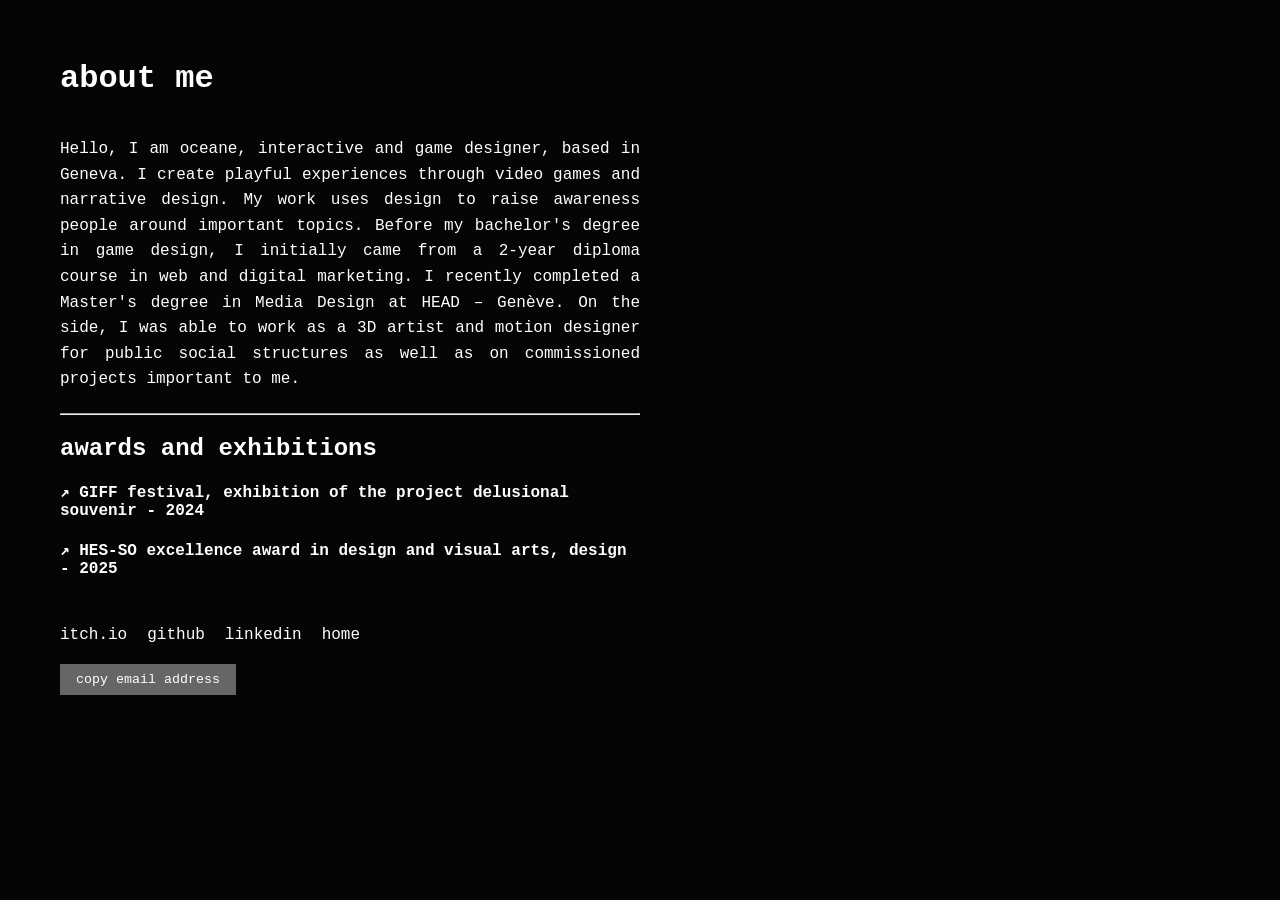
==== about.html @ 1f79263a "Create about.html" ====
<!DOCTYPE html>
<html lang="en">
<head>
  <meta charset="UTF-8">
  <title>Portfolio</title>
  <style>
    html, body {
      margin: 0;
      padding: 0;
      background: #111;
      color: white;
      font-family: 'Courier New', monospace;
      overflow: hidden;
    }

    canvas {
      position: absolute;
      top: 0;
      left: 0;
      z-index: 0;
    }

    .content {
      position: relative;
      z-index: 1;
      padding: 60px;
      display: flex;
      justify-content: space-between;
    }

    .left-column {
      max-width: 50%;
    }

    h1, p {
      margin: 0 0 20px 0;
    }

    .bio-text {
      max-width: 600px;
      text-align: justify;
      margin-top: 40px;
      line-height: 1.6;
    }

    .project-link {
      color: white;
      text-decoration: none;
      font-weight: bold;
      transition: color 0.2s ease;
      cursor: pointer;
    }

    .project-link:hover {
      color: #6aff00;
      text-decoration: none;
    }

    .project-block {
      display: block;
      margin-bottom: 20px;
    }

    .socials {
      display: flex;
      flex-wrap: wrap;
      gap: 20px;
      margin-top: 10px;
    }

    .socials a {
      text-decoration: none;
      color: white;
      transition: color 0.2s ease;
    }

    .socials a:hover {
      color: #aaf;
    }

    .email-button {
      margin-top: 20px;
      background: #666;
      color: white;
      border: none;
      padding: 8px 16px;
      font-family: inherit;
      cursor: pointer;
    }

    #preview {
      width: 400px;
      height: 300px;
      background-size: cover;
      background-position: center;
      opacity: 0;
      transition: opacity 0.3s ease;
    }
  </style>
</head>
<body>
  <canvas id="laserCanvas"></canvas>

  <div class="content">
    <div class="left-column">
      <h1>about me</h1>
      <p class="bio-text">
        Hello, I am oceane, interactive and game designer, based in Geneva. I create playful experiences through video games and narrative design. My work uses design to raise awareness people around important topics.

        Before my bachelor's degree in game design, I initially came from a 2-year diploma course in web and digital marketing. I recently completed a Master's degree in Media Design at HEAD – Genève.

        On the side, I was able to work as a 3D artist and motion designer for public social structures as well as on commissioned projects important to me.
      </p>
      <HR>
      <h2>awards and exhibitions</h2>
      <a href="https://www.giff.ch/film/delusional-souvenirs/" target="_blank" class="project-link project-block">↗ GIFF festival, exhibition of the project delusional souvenir - 2024</a>
      <a href="https://www.hesge.ch/head/projet/diplomes-2025-laureat-e-x-s-des-programmes-master" target="_blank" class="project-link project-block">↗ HES-SO excellence award in design and visual arts, design - 2025</a>
       <br>

      <div class="socials">
        <a href="https://oceanesrt.itch.io/" target="_blank">itch.io</a>
        <a href="https://github.com/oserratr" target="_blank">github</a>
        <a href="https://www.linkedin.com/in/oceane-serrat/" target="_blank">linkedin</a>
        <a href="/portfolio2025/index.html">home</a>
      </div>

      <button class="email-button" onclick="copyEmail()">copy email address</button>
    </div>

    <div id="preview"></div>
  </div>

  <script>
    function copyEmail() {
      navigator.clipboard.writeText("oceane.srt77@gmail.com");
    }

    const preview = document.getElementById('preview');
    const links = document.querySelectorAll('.project-link');

    links.forEach(link => {
      link.addEventListener('mouseenter', () => {
        const img = link.dataset.image;
        preview.style.backgroundImage = `url(${img})`;
        preview.style.opacity = 1;
      });
      link.addEventListener('mouseleave', () => {
        preview.style.opacity = 0;
      });
    });

    const canvas = document.getElementById('laserCanvas');
    const ctx = canvas.getContext('2d');
    canvas.width = window.innerWidth;
    canvas.height = window.innerHeight;

    let points = [];

    window.addEventListener('resize', () => {
      canvas.width = window.innerWidth;
      canvas.height = window.innerHeight;
    });

    document.addEventListener('mousemove', e => {
      points.push({ x: e.clientX, y: e.clientY, alpha: 1.0 });
    });

    function animate() {
      ctx.fillStyle = 'rgba(17, 17, 17, 0.1)';
      ctx.fillRect(0, 0, canvas.width, canvas.height);

      ctx.beginPath();
      for (let i = 0; i < points.length - 1; i++) {
        const p1 = points[i];
        const p2 = points[i + 1];
        ctx.strokeStyle = `rgba(173, 255, 47, ${p1.alpha})`;
        ctx.lineWidth = 2;
        ctx.moveTo(p1.x, p1.y);
        ctx.lineTo(p2.x, p2.y);
      }
      ctx.stroke();

      for (let p of points) p.alpha -= 0.015;
      points = points.filter(p => p.alpha > 0);

      requestAnimationFrame(animate);
    }

    animate();
  </script>
</body>
</html>
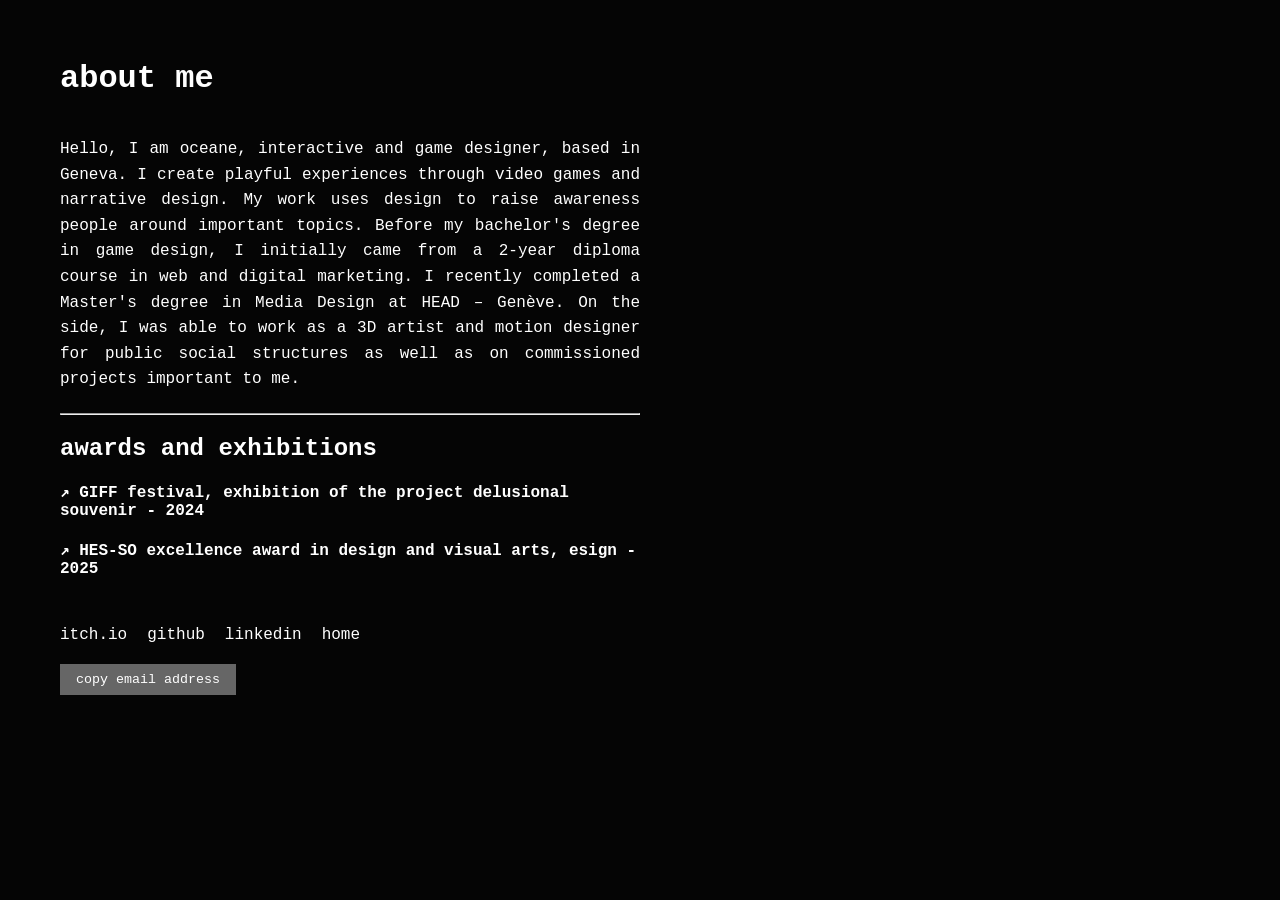
==== commit 2f4346cc: "Update about.html" ====
--- a/about.html
+++ b/about.html
@@ -114,7 +114,7 @@
       <HR>
       <h2>awards and exhibitions</h2>
       <a href="https://www.giff.ch/film/delusional-souvenirs/" target="_blank" class="project-link project-block">↗ GIFF festival, exhibition of the project delusional souvenir - 2024</a>
-      <a href="https://www.hesge.ch/head/projet/diplomes-2025-laureat-e-x-s-des-programmes-master" target="_blank" class="project-link project-block">↗ HES-SO excellence award in design and visual arts, design - 2025</a>
+      <a href="https://www.hesge.ch/head/projet/diplomes-2025-laureat-e-x-s-des-programmes-master" target="_blank" class="project-link project-block">↗ HES-SO excellence award in design and visual arts, esign - 2025</a>
        <br>
 
       <div class="socials">
